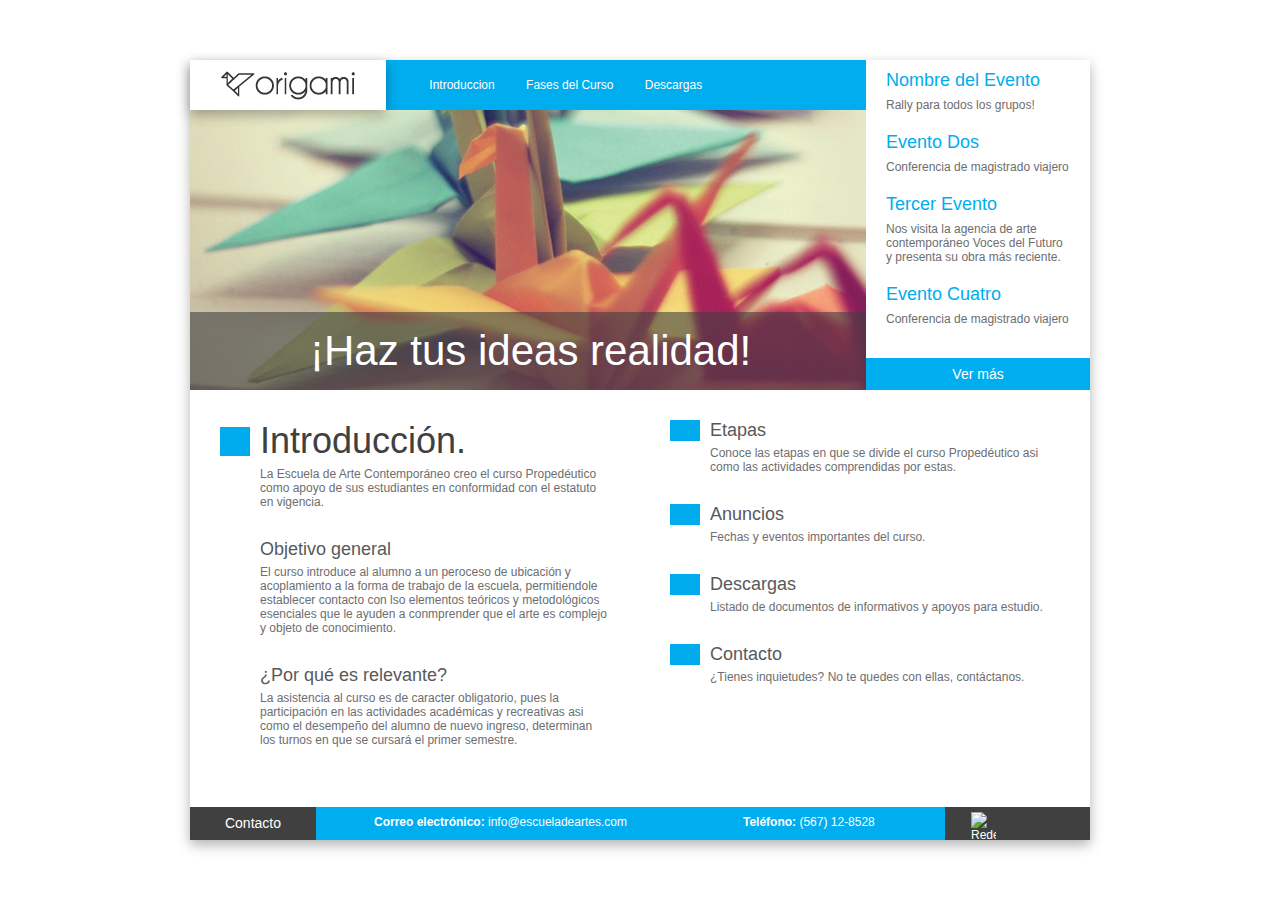
==== index.htm @ 33937924 "Initial Commit" ====
<!doctype html>
<html>
<head>
<meta charset="utf-8">
<title>Origami</title>
<meta name="mobile-web-app-capable" content="yes">
<link rel="shortcut icon" sizes="196x196" href="imagenes/favicon.png">
<link href="css/estilos.css" rel="stylesheet" type="text/css">
</head>

<body>
	<main>
    <header>
      <nav>
        <a href="index.htm" id="logo">portada</a>
        <div>
          <a href="index.htm">Introduccion</a>
          <a href="fases.htm">Fases del Curso</a>
          <a href="descargas.htm">Descargas</a>
        </div>
      </nav>
      <div id="foto">
        <span>¡Haz tus ideas realidad!</span>
      </div>
      <aside>
        <div>
        <a href="#">
          <span>Nombre del Evento</span>
          <p>Rally para todos los grupos!</p>
        </a>
        <a href="#">
            <span>Evento Dos</span>
            <p>Conferencia de magistrado viajero</p>
        </a>
        <a href="#">
            <span>Tercer Evento</span>
            <p>
              Nos visita la agencia de arte contemporáneo Voces del Futuro y
              presenta su obra más reciente.
            </p>
        </a>
        <a href="#">
            <span>Evento Cuatro</span>
            <p>Conferencia de magistrado viajero</p>
        </a>
      </div>
      <a href="#">Ver más</a>
      </aside>
    </header>
    <section>
      <div class="columna">
        <h1 class="bullet">Introducción.</h1>
        <p>
          La Escuela de Arte Contemporáneo creo el curso Propedéutico como
          apoyo de sus estudiantes en conformidad con el estatuto en vigencia.
        </p>
        <h2>Objetivo general</h2>
        <p>
          El curso introduce al alumno a un peroceso de ubicación y acoplamiento
          a la forma de trabajo de la escuela, permitiendole establecer contacto
          con lso elementos teóricos y metodológicos esenciales que le ayuden a
          conmprender que el arte es complejo y objeto de conocimiento.
        </p>
        <h2>¿Por qué es relevante?</h2>
        <p>
            La asistencia al curso es de caracter obligatorio, pues la
            participación en las actividades académicas y recreativas asi como
            el desempeño del alumno de nuevo ingreso, determinan los turnos en
            que se cursará el primer semestre.
        </p>
      </div>
      <div class="columna">
        <h2 class="bullet">Etapas</h2>
        <p>
            Conoce las etapas en que se divide el curso Propedéutico asi como
            las actividades comprendidas por estas.
        </p>
        <h2 class="bullet">Anuncios</h2>
        <p>
            Fechas y eventos importantes del curso.
        </p>
        <h2 class="bullet">Descargas</h2>
        <p>
            Listado de documentos de informativos
            y apoyos para estudio.
        </p>
        <h2 class="bullet">Contacto</h2>
        <p>
            ¿Tienes inquietudes? No te quedes con ellas, contáctanos.
        </p>
      </div>
    </section>
    <footer>
      <p>Contacto</p>
      <p>
        <strong>Correo electrónico: </strong> info@escueladeartes.com
      </p>
      <p>
        <strong>Teléfono:</strong> (567) 12-8528
      </p>
      <div>
        <div>
          <img src="../root/imagenes/iconos-sociales.png" id="twt"
          alt="Redes Sociales">
        </div>
        <div>
          <img src="../root/imagenes/iconos-sociales.png" id="yt"
          alt="Redes Sociales">
        </div>
        <div>
          <img src="../root/imagenes/iconos-sociales.png" id="fb"
          alt="Redes Sociales">
        </div>
      </div>
    </footer>
  </main>
</body>
</html>
---- css/estilos.css ----
body{
  color: #6d6e70;
  font-family: Arial, Helvetica, sans-serif;
  font-size: 12px;
  margin: 60px;
}

main{
  box-shadow: 0 5px 12px rgba(0,0,0,.3);
  display: block;
  margin: 0 auto;
  position: relative;
  width: 900px;
}

header,section,footer
{
  display: block;
  position: relative;
}
footer{
  background-color: #00adee;
  color: #ffffff ;
  height: 33px;
}
footer p:first-child {
  background-color: #404041;
  font-size: 14px;
  margin: 0px;
  width: 126px;
}

footer p {
  box-sizing: border-box;
  display: block;
  float: left;
  font-size: 12px;
  height: 33px;
  margin: 0px 50px;
  padding: 8px;
  position: relative;
  text-align: center;
}

footer div {
  background-color: #404041;
  box-sizing: border-box;
  display: block;
  float: right;
  height: 33px;
  margin: 0px;
  padding: 0px 9px;
  position: relative;
  width: 145px;
}

footer div div {
  box-sizing: border-box;
  display: block;
  float: right;
  height: 33px;
  margin: 0px 1px;
  overflow: hidden;
  padding: 5px 15px;
  position: relative;
  width: 40px;
}

footer div img {
  position: relative;
  transform: translate(0,0);
  transition: all 0s ease;
}

#fb {transform: translate(0, 0);}
#fb:hover {transform: translate(0,-33px);}

#yt {transform: translate(-50px, 0);}
#yt:hover {transform: translate(-50px,-33px);}

#twt{transform: translate(-100px, 0)}
#twt:hover {transform: translate(-100px,-33px);}


header nav{
  background-color: #00adee;
  display: block;
  height: 50px;
  position: relative;
}
header #foto{
  background-image: url(../imagenes/fondo-portada.jpg);
  height: 280px;
}
header aside{
  background-color: #ffffff;
  bottom: 0;
  bottom: 0;
  position: absolute;
  right: 0;
  top: 0;
  width: 224px;
}
header nav > a,
header nav div{
  display: inline-block;
  position: relative;
  vertical-align: middle;
}
header nav > a {
  background-color: #ffffff;
  background-image: url(../imagenes/logo.png);
  background-position: center;
  background-repeat: no-repeat;
  box-shadow: 0 5px 12px rgba(0,0,0,.3);
  height: 50px;
  margin-right: 30px;
  text-indent: -9999px;
  width: 196px;
}
header nav div a{
  color: #fff;
  margin-right: 8px;
  padding: 10px;
  text-decoration: none;
}
header nav div a:hover{
  background-color: #fff;
  color: #404041;
}
header #foto span{
  background-color: rgba(64,64,65,.6);
  bottom: 0;
  color: #fff;
  display: block;
  font-size: 42px;
  left:0;
  padding: 15px 0 15px 120px;
  position: absolute;
  right: 0;

}

header aside div a {
  color: #6d6e70;
  display: block;
  padding: 10px 20px;
  text-decoration: none;
}

header aside div a span {
  color: #00adee;
  display: block;
  font-size: 18px;
  margin-bottom: 7px;
}

header aside div a p {
  display: block;
  margin: 0;
}

header aside div a:hover {
  background-color: #404041;
  color: #ffffff;
}

header aside > a {
  background-color: #00adee;
  color: #fff;
  display: block;
  font-size: 14px;
  padding: 8px;
  position: relative;
  text-align: center;
  text-decoration: none;
}

header aside div {
  height: 298px;
  overflow: auto;
}

.columna {
  box-sizing: border-box;
  display: block;
  float: left;
  padding: 30px;
  position: relative;
  width: 50%;
}

section {
  overflow: auto;
}

.columna h1,
.columna h2,
.columna p {
  display: block;
  font-weight: normal;
  padding-left: 40px;
  position: relative;
}

.columna h1 {
  color: #404041;
  font-size: 36px;
  margin: 0 0 5px;
}

.columna h2 {
  color: #58595b;
  font-size: 18px;
  margin:  0 0 5px;
}

.columna p {
  margin:  0 0 30px;
}

.bullet {
  background-image: url(../imagenes/bullet.jpg);
  background-position: left center;
  background-repeat: no-repeat;
}

.columnaf1 {
  background-image: url(../imagenes/mosaico-fases.jpg);
  background-repeat: no-repeat;
  box-sizing: border-box;
  display: block;
  float: left;
  height: 648px;
  position: relative;
  width: 225px;
}

.columnaf1 p {
  background-color: #00adee;
  color: #fff;
  display: block;
  font-size: 36px;
  margin: 0px 0px 10px;
  padding: 5px;
  position: relative;
  text-align: center;
  top: 225px;
  width: 216px;
}

.columnaf1 div p {
  background-color: #fff;
  color: #00adee;
  display: block;
  font-size: 18px;
  left: 20px;
  margin: 0px 0px;
  padding: 10px 0px;
  position: relative;
  text-align: center;
  width: 185px;
}

.columnaf1 div p:hover {
  background-color: #404041;
  color: #fff;
}

.columnaf2 {
  border-left: 3px solid #00adee;
  box-sizing: border-box;
  display: block;
  float: left;
  height: 648px;
  padding: 30px 30px 30px 110px;
  position: relative;
  width: 674px;
}

.columnaf2 h1 {
  color: #404041;
  font-size: 36px;
  font-weight: 400;
  margin: 0;
}

.columnaf2 h2 {
  color: #00adee;
  font-size: 24px;
  font-weight: 100;
  margin: 0px 0px 25px;
}

.columnaf2 p {
  color: #404041;
  font-size: 14px;
  margin: 0px 0px 25px;
}

.columnaf2 div p{
  background-color: #00adee;
  color: #fff;
  display: block;
  float: right;
  font-size: 18px;
  padding: 8px 20px;
  position: relative;
}

#num1 {
  background-color: #00adee;
  box-shadow: 0 5px 12px rgba(0,0,0,.3);
  color: #fff;
  font-size: 55px;
  left: 35px;
  margin: 0;
  padding: 0px 15px;
  position: absolute;
  top: 30px;
}

#num2 {
  background-color: #00adee;
  box-shadow: 0 5px 12px rgba(0,0,0,.3);
  color: #fff;
  font-size: 55px;
  left: 35px;
  margin: 0;
  padding: 0px 15px;
  position: absolute;
  top: 305px;
}

.columnad1 {
  background-image: url(../imagenes/mosaico-descargas.jpg);
  background-repeat: no-repeat;
  box-sizing: border-box;
  display: block;
  float: left;
  height: 648px;
  position: relative;
  width: 225px;
}

.columnad1 p {
  background-color: #00adee;
  color: #fff;
  display: block;
  font-size: 36px;
  margin: 0px 0px 10px;
  padding: 5px;
  position: relative;
  text-align: center;
  top: 225px;
  width: 216px;
}

.columnad1 div p {
  background-color: #fff;
  color: #404041;
  display: block;
  font-size: 12px;
  left: 20px;
  margin: 0px 0px;
  padding: 10px 0px;
  position: relative;
  text-align: center;
  width: 185px;
}

.columnaf2 .archivo {
  background-color: #fff;
  background-image: url(../imagenes/icono-descargar.png);
  background-position: 0px 0px;
  background-repeat: no-repeat;
  color: #6d6e70;
  display: block;
  font-size: 24px;
  height: 30px;
  margin: 0px 0px 15px 0px;
  overflow: hidden;
  padding: 0px 45px;
  position: relative;
  transition: all 0s ease;
}

.columnaf2 .archivo:hover {
  background-position: 0px -42px;
  color: #404041;
}
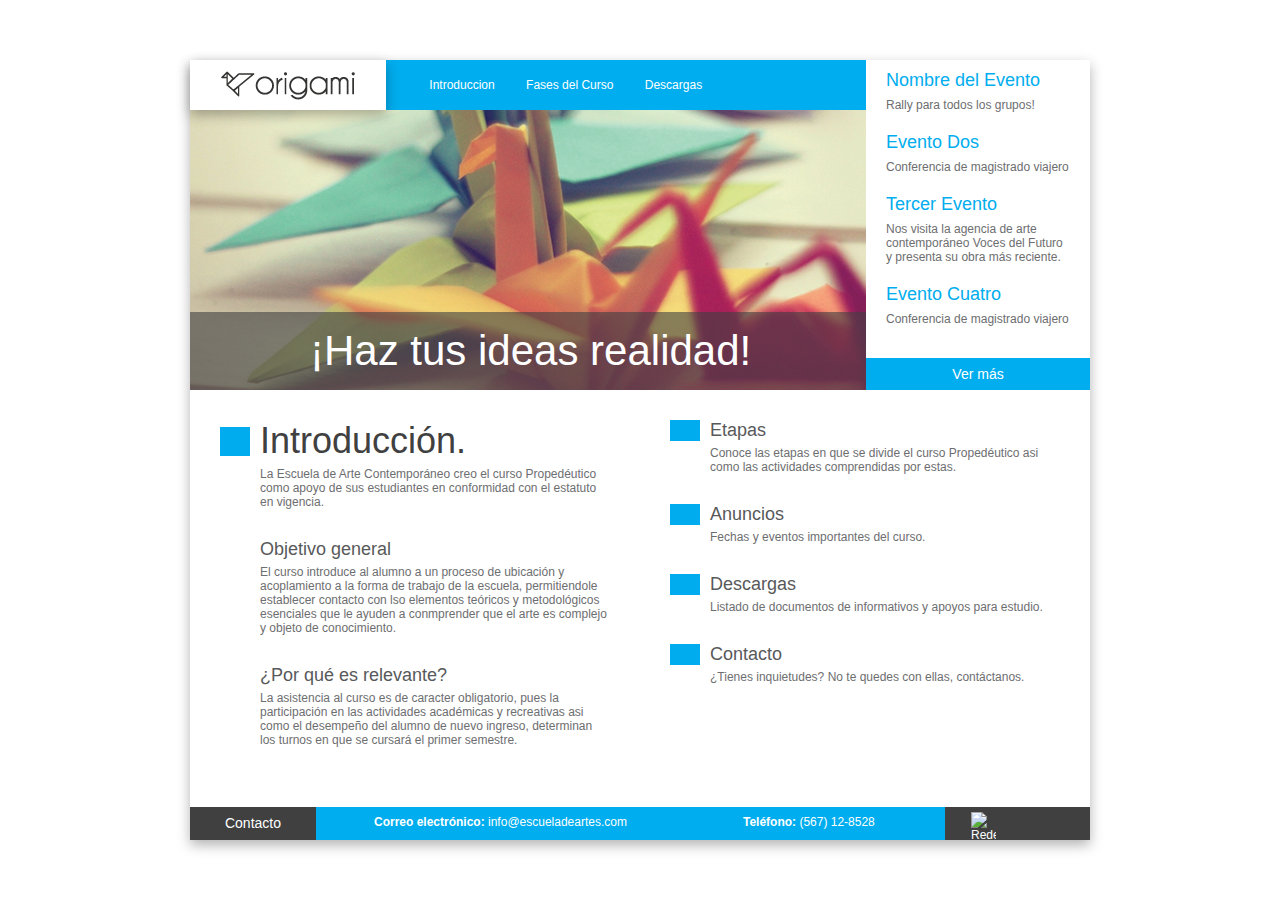
==== commit 8785c714: "Commit" ====
--- a/index.htm
+++ b/index.htm
@@ -7,7 +7,6 @@
 <link rel="shortcut icon" sizes="196x196" href="imagenes/favicon.png">
 <link href="css/estilos.css" rel="stylesheet" type="text/css">
 </head>
-
 <body>
 	<main>
     <header>
@@ -24,27 +23,27 @@
       </div>
       <aside>
         <div>
-        <a href="#">
-          <span>Nombre del Evento</span>
-          <p>Rally para todos los grupos!</p>
-        </a>
-        <a href="#">
+          <a href="#">
+            <span>Nombre del Evento</span>
+            <p>Rally para todos los grupos!</p>
+          </a>
+          <a href="#">
             <span>Evento Dos</span>
             <p>Conferencia de magistrado viajero</p>
-        </a>
-        <a href="#">
+          </a>
+          <a href="#">
             <span>Tercer Evento</span>
             <p>
               Nos visita la agencia de arte contemporáneo Voces del Futuro y
               presenta su obra más reciente.
             </p>
-        </a>
-        <a href="#">
+          </a>
+          <a href="#">
             <span>Evento Cuatro</span>
             <p>Conferencia de magistrado viajero</p>
-        </a>
-      </div>
-      <a href="#">Ver más</a>
+          </a>
+        </div>
+        <a href="#">Ver más</a>
       </aside>
     </header>
     <section>
@@ -56,37 +55,37 @@
         </p>
         <h2>Objetivo general</h2>
         <p>
-          El curso introduce al alumno a un peroceso de ubicación y acoplamiento
+          El curso introduce al alumno a un proceso de ubicación y acoplamiento
           a la forma de trabajo de la escuela, permitiendole establecer contacto
           con lso elementos teóricos y metodológicos esenciales que le ayuden a
           conmprender que el arte es complejo y objeto de conocimiento.
         </p>
         <h2>¿Por qué es relevante?</h2>
         <p>
-            La asistencia al curso es de caracter obligatorio, pues la
-            participación en las actividades académicas y recreativas asi como
-            el desempeño del alumno de nuevo ingreso, determinan los turnos en
-            que se cursará el primer semestre.
+          La asistencia al curso es de caracter obligatorio, pues la
+          participación en las actividades académicas y recreativas asi como
+          el desempeño del alumno de nuevo ingreso, determinan los turnos en
+          que se cursará el primer semestre.
         </p>
       </div>
       <div class="columna">
         <h2 class="bullet">Etapas</h2>
         <p>
-            Conoce las etapas en que se divide el curso Propedéutico asi como
-            las actividades comprendidas por estas.
+          Conoce las etapas en que se divide el curso Propedéutico asi como
+          las actividades comprendidas por estas.
         </p>
         <h2 class="bullet">Anuncios</h2>
         <p>
-            Fechas y eventos importantes del curso.
+          Fechas y eventos importantes del curso.
         </p>
         <h2 class="bullet">Descargas</h2>
         <p>
-            Listado de documentos de informativos
-            y apoyos para estudio.
+          Listado de documentos de informativos
+          y apoyos para estudio.
         </p>
         <h2 class="bullet">Contacto</h2>
         <p>
-            ¿Tienes inquietudes? No te quedes con ellas, contáctanos.
+          ¿Tienes inquietudes? No te quedes con ellas, contáctanos.
         </p>
       </div>
     </section>
@@ -100,33 +99,19 @@
       </p>
       <div>
         <div>
-          <img src="../root/imagenes/iconos-sociales.png" id="twt"
-          alt="Redes Sociales">
+          <img src="../Origami-webpage/imagenes/iconos-sociales.png" id="twt"
+            alt="Redes Sociales">
         </div>
         <div>
-          <img src="../root/imagenes/iconos-sociales.png" id="yt"
-          alt="Redes Sociales">
+          <img src="../Origami-webpage/imagenes/iconos-sociales.png" id="yt"
+            alt="Redes Sociales">
         </div>
         <div>
-          <img src="../root/imagenes/iconos-sociales.png" id="fb"
-          alt="Redes Sociales">
+          <img src="../Origami-webpage/imagenes/iconos-sociales.png" id="fb"
+            alt="Redes Sociales">
         </div>
       </div>
     </footer>
   </main>
 </body>
 </html>
-
-
-
-
-
-
-
-
-
-
-
-
-
-
--- a/css/estilos.css
+++ b/css/estilos.css
@@ -1,11 +1,11 @@
-body{
+body {
   color: #6d6e70;
   font-family: Arial, Helvetica, sans-serif;
   font-size: 12px;
   margin: 60px;
 }
 
-main{
+main {
   box-shadow: 0 5px 12px rgba(0,0,0,.3);
   display: block;
   margin: 0 auto;
@@ -13,16 +13,19 @@
   width: 900px;
 }
 
-header,section,footer
-{
-  display: block;
-  position: relative;
-}
-footer{
+header,
+section,
+footer {
+  display: block;
+  position: relative;
+}
+
+footer {
   background-color: #00adee;
   color: #ffffff ;
   height: 33px;
 }
+
 footer p:first-child {
   background-color: #404041;
   font-size: 14px;
@@ -72,27 +75,44 @@
   transition: all 0s ease;
 }
 
-#fb {transform: translate(0, 0);}
-#fb:hover {transform: translate(0,-33px);}
-
-#yt {transform: translate(-50px, 0);}
-#yt:hover {transform: translate(-50px,-33px);}
-
-#twt{transform: translate(-100px, 0)}
-#twt:hover {transform: translate(-100px,-33px);}
-
-
-header nav{
+#fb {
+  transform: translate(0, 0);
+}
+
+#fb:hover {
+  transform: translate(0,-33px);
+}
+
+#yt {
+  transform: translate(-50px, 0);
+}
+
+#yt:hover {
+  transform: translate(-50px,-33px);
+}
+
+#twt {
+  transform: translate(-100px, 0);
+}
+
+#twt:hover {
+  transform: translate(-100px,-33px);
+}
+
+
+header nav {
   background-color: #00adee;
   display: block;
   height: 50px;
   position: relative;
 }
-header #foto{
+
+header #foto {
   background-image: url(../imagenes/fondo-portada.jpg);
   height: 280px;
 }
-header aside{
+
+header aside {
   background-color: #ffffff;
   bottom: 0;
   bottom: 0;
@@ -101,12 +121,14 @@
   top: 0;
   width: 224px;
 }
+
 header nav > a,
-header nav div{
+header nav div {
   display: inline-block;
   position: relative;
   vertical-align: middle;
 }
+
 header nav > a {
   background-color: #ffffff;
   background-image: url(../imagenes/logo.png);
@@ -118,17 +140,20 @@
   text-indent: -9999px;
   width: 196px;
 }
-header nav div a{
+
+header nav div a {
   color: #fff;
   margin-right: 8px;
   padding: 10px;
   text-decoration: none;
 }
-header nav div a:hover{
+
+header nav div a:hover {
   background-color: #fff;
   color: #404041;
 }
-header #foto span{
+
+header #foto span {
   background-color: rgba(64,64,65,.6);
   bottom: 0;
   color: #fff;
@@ -138,7 +163,6 @@
   padding: 15px 0 15px 120px;
   position: absolute;
   right: 0;
-
 }
 
 header aside div a {
@@ -298,7 +322,7 @@
   margin: 0px 0px 25px;
 }
 
-.columnaf2 div p{
+.columnaf2 div p {
   background-color: #00adee;
   color: #fff;
   display: block;
@@ -388,4 +412,4 @@
 .columnaf2 .archivo:hover {
   background-position: 0px -42px;
   color: #404041;
-}+}
